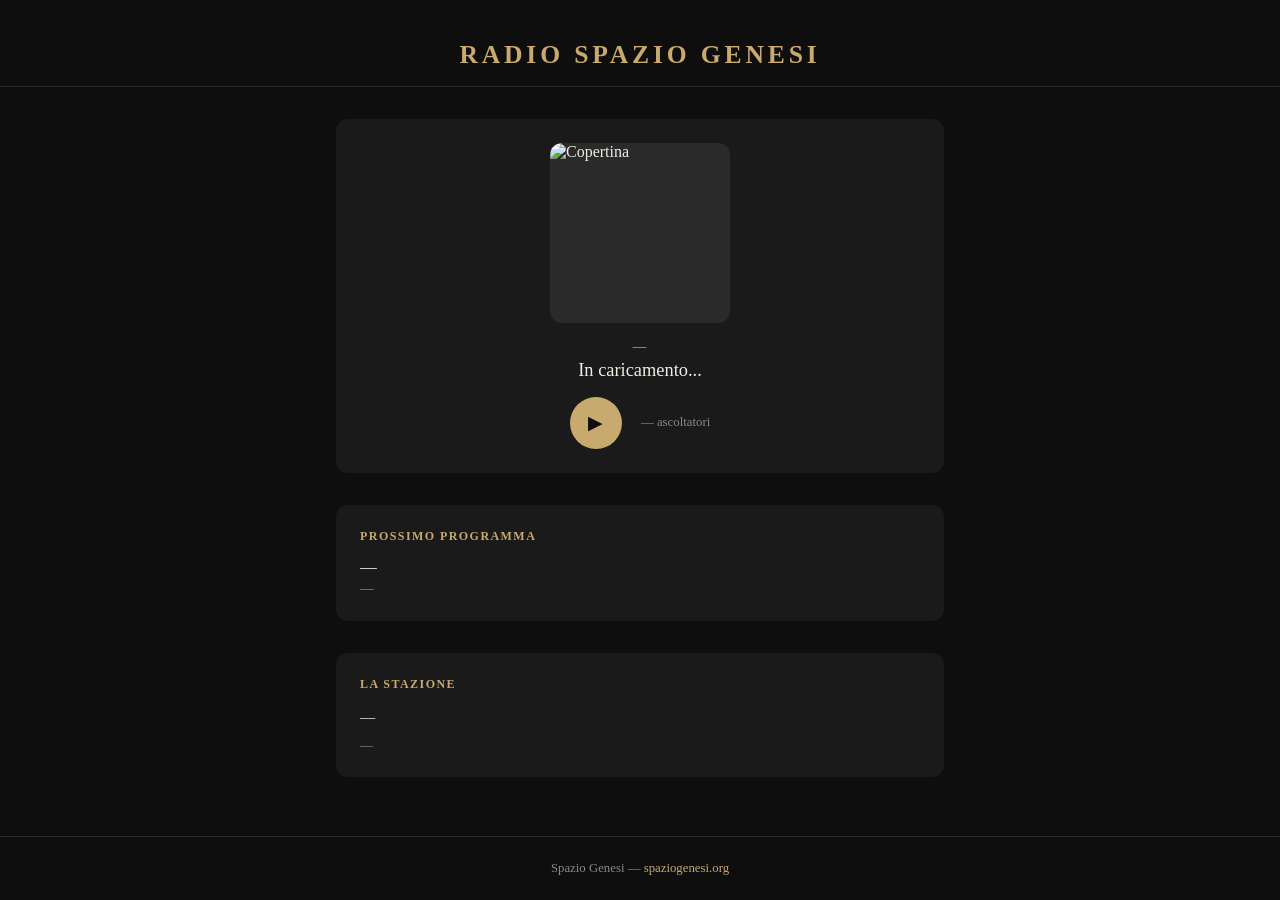
==== index.html @ ffcb0458 "Initial radio web player Static HTML/CSS/JS page for radio.spaziogenesi.org with live now-playing, s" ====
<!DOCTYPE html>
<html lang="it">
<head>
  <meta charset="UTF-8" />
  <meta name="viewport" content="width=device-width, initial-scale=1.0" />
  <title>Radio Spazio Genesi</title>
  <link rel="stylesheet" href="style.css" />
</head>
<body>

  <header>
    <h1>Radio Spazio Genesi</h1>
  </header>

  <main>

    <section id="player-section">
      <div id="artwork-wrapper">
        <img id="artwork" src="placeholder.svg" alt="Copertina" />
      </div>
      <div id="now-playing">
        <p id="np-artist">—</p>
        <p id="np-title">In caricamento...</p>
      </div>
      <div id="controls">
        <button id="play-btn" aria-label="Riproduci">&#9654;</button>
        <span id="listeners">— ascoltatori</span>
      </div>
      <audio id="audio" preload="none"></audio>
    </section>

    <section id="schedule-section">
      <h2>Prossimo programma</h2>
      <div id="next-show">
        <p id="show-name">—</p>
        <p id="show-time">—</p>
      </div>
    </section>

    <section id="info-section">
      <h2>La stazione</h2>
      <p id="station-description">—</p>
      <p id="station-genre">—</p>
    </section>

  </main>

  <footer>
    <p>Spazio Genesi &mdash; <a href="https://spaziogenesi.org" target="_blank">spaziogenesi.org</a></p>
  </footer>

  <script src="app.js"></script>
</body>
</html>
---- style.css ----
*, *::before, *::after {
  box-sizing: border-box;
  margin: 0;
  padding: 0;
}

:root {
  --bg: #0e0e0e;
  --surface: #1a1a1a;
  --accent: #c8a96e;
  --text: #f0ece4;
  --muted: #888;
  --radius: 12px;
}

body {
  background: var(--bg);
  color: var(--text);
  font-family: 'Georgia', serif;
  min-height: 100vh;
  display: flex;
  flex-direction: column;
}

header {
  text-align: center;
  padding: 2.5rem 1rem 1rem;
  border-bottom: 1px solid #2a2a2a;
}

header h1 {
  font-size: 1.6rem;
  letter-spacing: 0.15em;
  color: var(--accent);
  text-transform: uppercase;
}

main {
  flex: 1;
  max-width: 640px;
  width: 100%;
  margin: 0 auto;
  padding: 2rem 1rem;
  display: flex;
  flex-direction: column;
  gap: 2rem;
}

section {
  background: var(--surface);
  border-radius: var(--radius);
  padding: 1.5rem;
}

/* Player */
#player-section {
  display: flex;
  flex-direction: column;
  align-items: center;
  gap: 1rem;
}

#artwork-wrapper {
  width: 180px;
  height: 180px;
  border-radius: var(--radius);
  overflow: hidden;
  background: #2a2a2a;
}

#artwork {
  width: 100%;
  height: 100%;
  object-fit: cover;
}

#now-playing {
  text-align: center;
}

#np-artist {
  color: var(--accent);
  font-size: 0.85rem;
  letter-spacing: 0.08em;
  text-transform: uppercase;
  margin-bottom: 0.3rem;
}

#np-title {
  font-size: 1.15rem;
}

#controls {
  display: flex;
  align-items: center;
  gap: 1.2rem;
}

#play-btn {
  background: var(--accent);
  color: #0e0e0e;
  border: none;
  width: 52px;
  height: 52px;
  border-radius: 50%;
  font-size: 1.2rem;
  cursor: pointer;
  display: flex;
  align-items: center;
  justify-content: center;
  transition: opacity 0.2s;
}

#play-btn:hover {
  opacity: 0.85;
}

#listeners {
  font-size: 0.8rem;
  color: var(--muted);
}

/* Schedule */
#schedule-section h2,
#info-section h2 {
  font-size: 0.75rem;
  letter-spacing: 0.12em;
  text-transform: uppercase;
  color: var(--accent);
  margin-bottom: 0.8rem;
}

#show-name {
  font-size: 1.05rem;
  margin-bottom: 0.3rem;
}

#show-time {
  font-size: 0.85rem;
  color: var(--muted);
}

/* Info */
#station-description {
  font-size: 0.95rem;
  line-height: 1.6;
  margin-bottom: 0.5rem;
}

#station-genre {
  font-size: 0.8rem;
  color: var(--muted);
}

footer {
  text-align: center;
  padding: 1.5rem 1rem;
  font-size: 0.8rem;
  color: var(--muted);
  border-top: 1px solid #2a2a2a;
}

footer a {
  color: var(--accent);
  text-decoration: none;
}
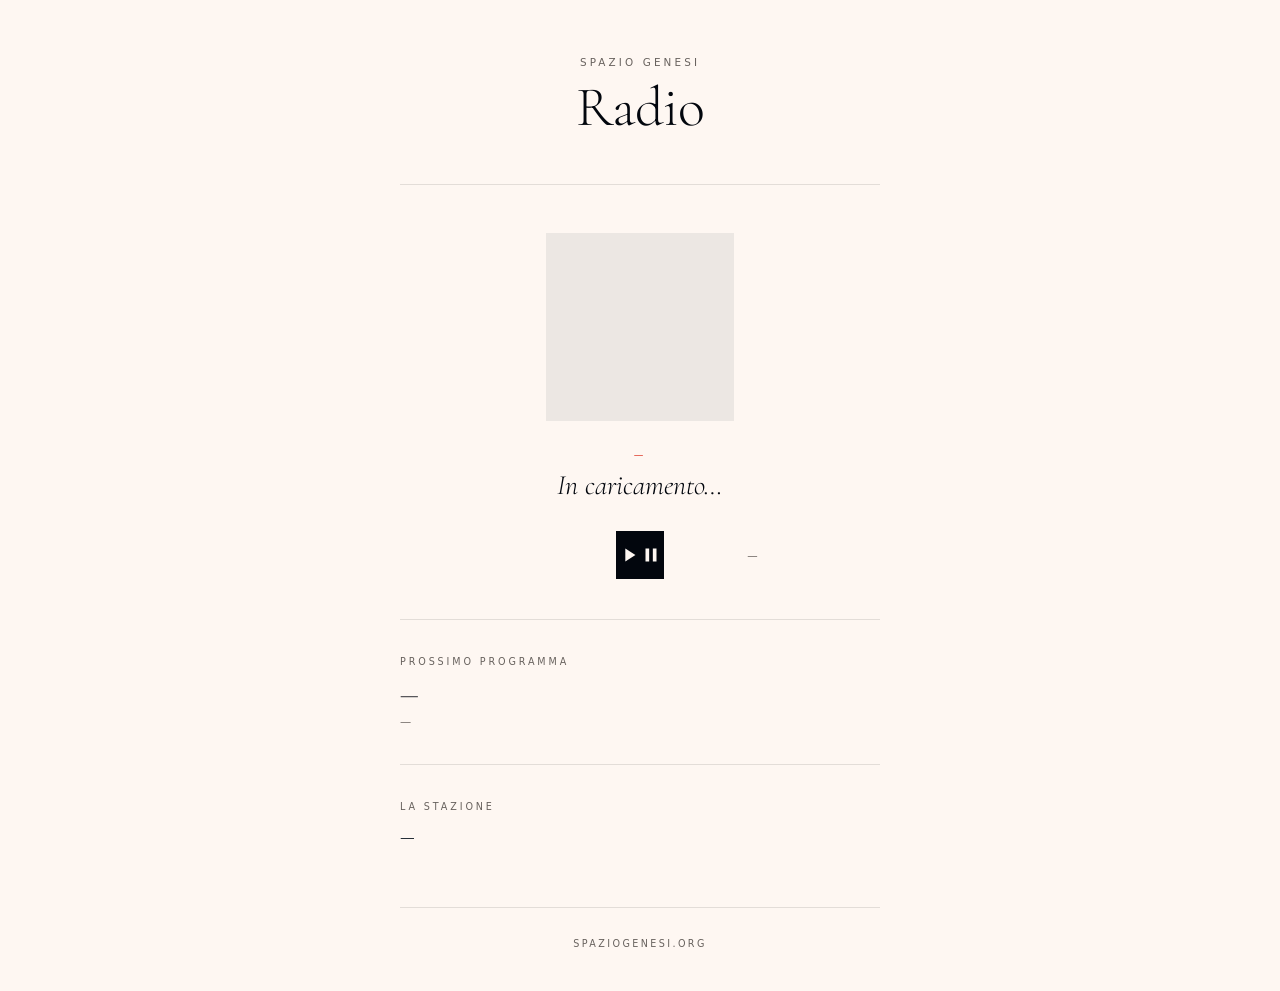
==== commit 49abb4d8: "Redesign: light theme aligned with spaziogenesi.org identity Cormorant Garamond 300, warm off-white " ====
--- a/index.html
+++ b/index.html
@@ -4,49 +4,67 @@
   <meta charset="UTF-8" />
   <meta name="viewport" content="width=device-width, initial-scale=1.0" />
   <title>Radio Spazio Genesi</title>
+  <meta name="description" content="Radio Spazio Genesi — arte, cultura, trasmissione." />
+  <link rel="preconnect" href="https://fonts.googleapis.com" />
+  <link rel="preconnect" href="https://fonts.gstatic.com" crossorigin />
+  <link href="https://fonts.googleapis.com/css2?family=Cormorant+Garamond:ital,wght@0,300;1,300&display=swap" rel="stylesheet" />
   <link rel="stylesheet" href="style.css" />
 </head>
 <body>
 
   <header>
-    <h1>Radio Spazio Genesi</h1>
+    <span class="station-eyebrow">Spazio Genesi</span>
+    <h1>Radio</h1>
   </header>
 
   <main>
 
     <section id="player-section">
       <div id="artwork-wrapper">
-        <img id="artwork" src="placeholder.svg" alt="Copertina" />
+        <img id="artwork" src="" alt="Copertina" />
+        <div id="artwork-placeholder" aria-hidden="true"></div>
       </div>
-      <div id="now-playing">
+
+      <div id="meta">
         <p id="np-artist">—</p>
-        <p id="np-title">In caricamento...</p>
+        <p id="np-title">In caricamento…</p>
       </div>
+
       <div id="controls">
-        <button id="play-btn" aria-label="Riproduci">&#9654;</button>
-        <span id="listeners">— ascoltatori</span>
+        <div id="on-air" aria-live="polite">
+          <span id="on-air-dot"></span>
+          <span id="on-air-label">IN ONDA</span>
+        </div>
+        <button id="play-btn" aria-label="Riproduci">
+          <svg id="icon-play" viewBox="0 0 24 24" fill="currentColor" width="22" height="22"><path d="M8 5v14l11-7z"/></svg>
+          <svg id="icon-pause" viewBox="0 0 24 24" fill="currentColor" width="22" height="22" hidden><path d="M6 19h4V5H6v14zm8-14v14h4V5h-4z"/></svg>
+        </button>
+        <span id="listeners" class="mono">—</span>
       </div>
+
       <audio id="audio" preload="none"></audio>
     </section>
 
+    <div class="divider"></div>
+
     <section id="schedule-section">
-      <h2>Prossimo programma</h2>
-      <div id="next-show">
-        <p id="show-name">—</p>
-        <p id="show-time">—</p>
-      </div>
+      <span class="section-label">Prossimo programma</span>
+      <p id="show-name">—</p>
+      <p id="show-time" class="mono">—</p>
     </section>
 
+    <div class="divider"></div>
+
     <section id="info-section">
-      <h2>La stazione</h2>
+      <span class="section-label">La stazione</span>
       <p id="station-description">—</p>
-      <p id="station-genre">—</p>
+      <p id="station-genre" class="mono"></p>
     </section>
 
   </main>
 
   <footer>
-    <p>Spazio Genesi &mdash; <a href="https://spaziogenesi.org" target="_blank">spaziogenesi.org</a></p>
+    <a href="https://spaziogenesi.org" target="_blank" rel="noopener">spaziogenesi.org</a>
   </footer>
 
   <script src="app.js"></script>
--- a/style.css
+++ b/style.css
@@ -5,162 +5,295 @@
 }
 
 :root {
-  --bg: #0e0e0e;
-  --surface: #1a1a1a;
-  --accent: #c8a96e;
-  --text: #f0ece4;
-  --muted: #888;
-  --radius: 12px;
+  --background: oklch(98% .01 60);
+  --foreground: oklch(12% .02 250);
+  --accent: oklch(60% .2 30);
+  --border: oklch(90% .01 60);
+  --card: oklch(99% .005 0);
+  --muted: oklch(93% .008 60);
+  --muted-foreground: oklch(50% .01 60);
+  --red: #C8392B;
 }
 
 body {
-  background: var(--bg);
-  color: var(--text);
-  font-family: 'Georgia', serif;
+  background-color: var(--background);
+  color: var(--foreground);
+  font-family: ui-sans-serif, system-ui, sans-serif;
+  font-size: 16px;
   min-height: 100vh;
   display: flex;
   flex-direction: column;
-}
+  align-items: center;
+  padding: 0 1.25rem;
+}
+
+/* ── Header ── */
 
 header {
+  width: 100%;
+  max-width: 480px;
+  padding: 3.5rem 0 3rem;
   text-align: center;
-  padding: 2.5rem 1rem 1rem;
-  border-bottom: 1px solid #2a2a2a;
+  border-bottom: 1px solid var(--border);
+}
+
+.station-eyebrow {
+  display: block;
+  font-size: 0.65rem;
+  letter-spacing: 0.3em;
+  text-transform: uppercase;
+  color: var(--muted-foreground);
+  margin-bottom: 0.6rem;
 }
 
 header h1 {
-  font-size: 1.6rem;
-  letter-spacing: 0.15em;
-  color: var(--accent);
-  text-transform: uppercase;
-}
+  font-family: "Cormorant Garamond", Georgia, serif;
+  font-weight: 300;
+  font-size: clamp(2.5rem, 5vw, 3.5rem);
+  line-height: 1.05;
+  letter-spacing: -0.01em;
+  color: var(--foreground);
+}
+
+/* ── Main ── */
 
 main {
+  width: 100%;
+  max-width: 480px;
   flex: 1;
-  max-width: 640px;
-  width: 100%;
-  margin: 0 auto;
-  padding: 2rem 1rem;
   display: flex;
   flex-direction: column;
-  gap: 2rem;
-}
-
-section {
-  background: var(--surface);
-  border-radius: var(--radius);
-  padding: 1.5rem;
-}
-
-/* Player */
+}
+
+.divider {
+  border: none;
+  border-top: 1px solid var(--border);
+}
+
+/* ── Player ── */
+
 #player-section {
+  padding: 3rem 0 2.5rem;
   display: flex;
   flex-direction: column;
   align-items: center;
-  gap: 1rem;
+  gap: 1.75rem;
 }
 
 #artwork-wrapper {
-  width: 180px;
-  height: 180px;
-  border-radius: var(--radius);
-  overflow: hidden;
-  background: #2a2a2a;
+  position: relative;
+  width: 188px;
+  height: 188px;
+  background: var(--muted);
+  flex-shrink: 0;
 }
 
 #artwork {
   width: 100%;
   height: 100%;
   object-fit: cover;
-}
-
-#now-playing {
+  display: block;
+  opacity: 0;
+  transition: opacity 0.5s ease;
+}
+
+#artwork.loaded {
+  opacity: 1;
+}
+
+#artwork-placeholder {
+  position: absolute;
+  inset: 0;
+  background: var(--muted);
+}
+
+#artwork.loaded ~ #artwork-placeholder {
+  display: none;
+}
+
+#meta {
   text-align: center;
+  max-width: 360px;
 }
 
 #np-artist {
+  font-size: 0.6rem;
+  letter-spacing: 0.28em;
+  text-transform: uppercase;
   color: var(--accent);
-  font-size: 0.85rem;
-  letter-spacing: 0.08em;
-  text-transform: uppercase;
-  margin-bottom: 0.3rem;
+  margin-bottom: 0.5rem;
 }
 
 #np-title {
-  font-size: 1.15rem;
+  font-family: "Cormorant Garamond", Georgia, serif;
+  font-weight: 300;
+  font-style: italic;
+  font-size: clamp(1.4rem, 3vw, 1.75rem);
+  line-height: 1.25;
+  color: var(--foreground);
 }
 
 #controls {
   display: flex;
   align-items: center;
-  gap: 1.2rem;
+  gap: 1.5rem;
+}
+
+#on-air {
+  display: flex;
+  align-items: center;
+  gap: 0.4rem;
+  opacity: 0;
+  transition: opacity 0.4s;
+  min-width: 70px;
+}
+
+#on-air.visible {
+  opacity: 1;
+}
+
+#on-air-dot {
+  width: 6px;
+  height: 6px;
+  border-radius: 50%;
+  background: var(--red);
+  flex-shrink: 0;
+}
+
+#on-air.visible #on-air-dot {
+  animation: pulse 2s ease-in-out infinite;
+}
+
+@keyframes pulse {
+  0%, 100% { opacity: 1; }
+  50% { opacity: 0.2; }
+}
+
+#on-air-label {
+  font-size: 0.55rem;
+  letter-spacing: 0.22em;
+  text-transform: uppercase;
+  color: var(--red);
 }
 
 #play-btn {
+  background: var(--foreground);
+  color: var(--background);
+  border: none;
+  width: 48px;
+  height: 48px;
+  display: flex;
+  align-items: center;
+  justify-content: center;
+  cursor: pointer;
+  transition: background 0.15s;
+  flex-shrink: 0;
+}
+
+#play-btn:hover {
   background: var(--accent);
-  color: #0e0e0e;
-  border: none;
-  width: 52px;
-  height: 52px;
-  border-radius: 50%;
-  font-size: 1.2rem;
-  cursor: pointer;
-  display: flex;
-  align-items: center;
-  justify-content: center;
-  transition: opacity 0.2s;
-}
-
-#play-btn:hover {
-  opacity: 0.85;
+}
+
+#play-btn:focus-visible {
+  outline: 2px solid var(--accent);
+  outline-offset: 3px;
 }
 
 #listeners {
-  font-size: 0.8rem;
-  color: var(--muted);
-}
-
-/* Schedule */
-#schedule-section h2,
-#info-section h2 {
-  font-size: 0.75rem;
-  letter-spacing: 0.12em;
-  text-transform: uppercase;
+  font-size: 0.65rem;
+  color: var(--muted-foreground);
+  min-width: 70px;
+  text-align: right;
+  letter-spacing: 0.04em;
+}
+
+/* ── Schedule ── */
+
+#schedule-section {
+  padding: 2.25rem 0;
+}
+
+#schedule-section .section-label {
+  margin-bottom: 0.75rem;
+}
+
+#show-name {
+  font-family: "Cormorant Garamond", Georgia, serif;
+  font-weight: 300;
+  font-size: 1.4rem;
+  line-height: 1.3;
+  margin-bottom: 0.4rem;
+}
+
+#show-time {
+  font-size: 0.7rem;
+  color: var(--muted-foreground);
+  letter-spacing: 0.1em;
+}
+
+/* ── Info ── */
+
+#info-section {
+  padding: 2.25rem 0 3rem;
+}
+
+#info-section .section-label {
+  margin-bottom: 0.75rem;
+}
+
+#station-description {
+  font-size: 0.92rem;
+  line-height: 1.7;
+  color: oklch(30% .02 250);
+  margin-bottom: 0.6rem;
+}
+
+#station-genre {
+  font-size: 0.6rem;
+  letter-spacing: 0.2em;
+  text-transform: uppercase;
+  color: var(--muted-foreground);
+}
+
+/* ── Section labels ── */
+
+.section-label {
+  display: block;
+  font-size: 0.6rem;
+  letter-spacing: 0.3em;
+  text-transform: uppercase;
+  color: var(--muted-foreground);
+}
+
+/* ── Footer ── */
+
+footer {
+  width: 100%;
+  max-width: 480px;
+  padding: 1.5rem 0 2.5rem;
+  border-top: 1px solid var(--border);
+  text-align: center;
+}
+
+footer a {
+  font-size: 0.6rem;
+  letter-spacing: 0.25em;
+  text-transform: uppercase;
+  color: var(--muted-foreground);
+  text-decoration: none;
+}
+
+footer a:hover {
   color: var(--accent);
-  margin-bottom: 0.8rem;
-}
-
-#show-name {
-  font-size: 1.05rem;
-  margin-bottom: 0.3rem;
-}
-
-#show-time {
-  font-size: 0.85rem;
-  color: var(--muted);
-}
-
-/* Info */
-#station-description {
-  font-size: 0.95rem;
-  line-height: 1.6;
-  margin-bottom: 0.5rem;
-}
-
-#station-genre {
-  font-size: 0.8rem;
-  color: var(--muted);
-}
-
-footer {
-  text-align: center;
-  padding: 1.5rem 1rem;
-  font-size: 0.8rem;
-  color: var(--muted);
-  border-top: 1px solid #2a2a2a;
-}
-
-footer a {
-  color: var(--accent);
-  text-decoration: none;
-}
+}
+
+/* ── Responsive ── */
+
+@media (max-width: 480px) {
+  #artwork-wrapper { width: 156px; height: 156px; }
+}
+
+@media (prefers-reduced-motion: reduce) {
+  #on-air-dot { animation: none !important; }
+  #artwork { transition: none; }
+}
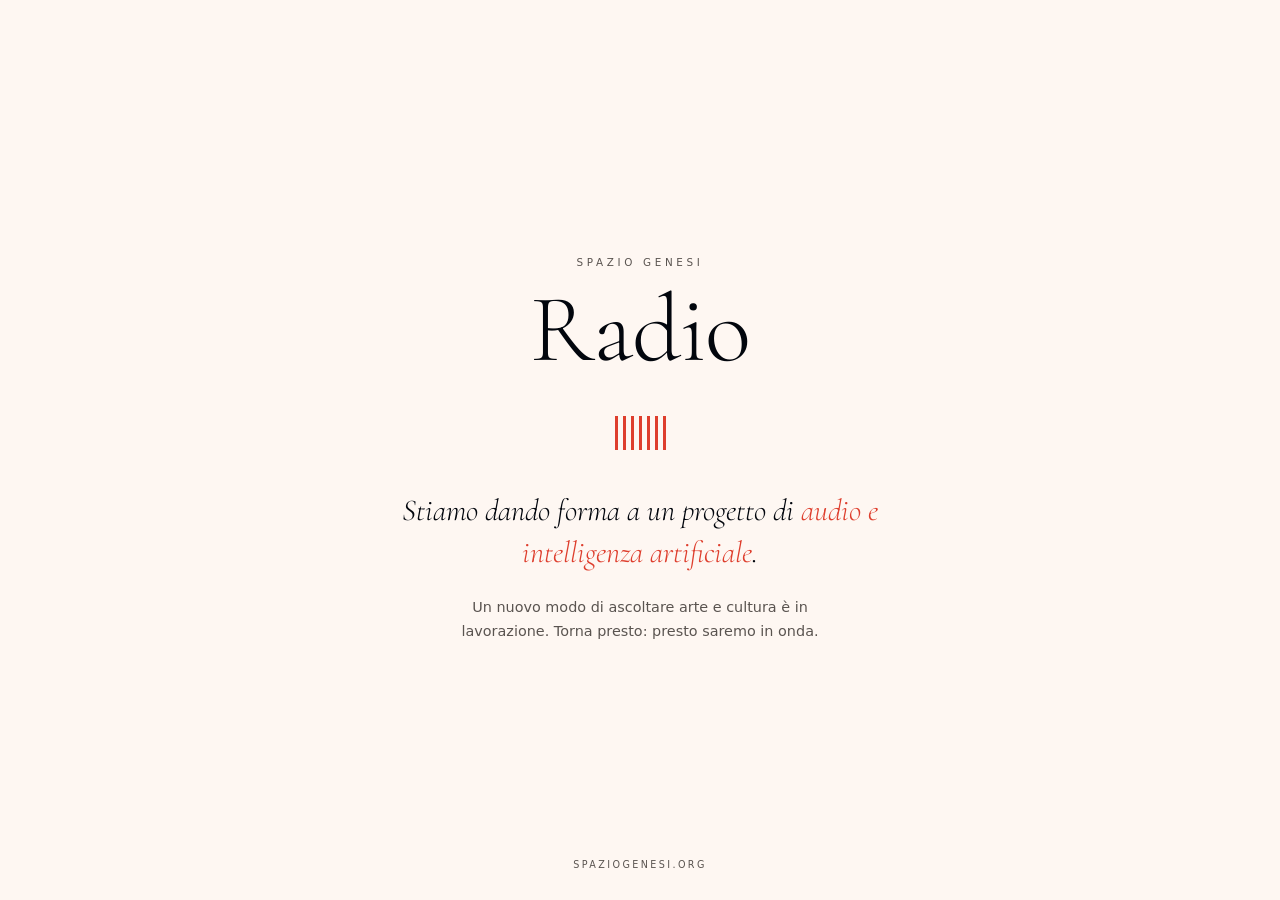
==== commit 2710eb3d: "Replace home with coming-soon splash, preserve player as player.html Home now shows a no-player spla" ====
--- a/index.html
+++ b/index.html
@@ -3,70 +3,147 @@
 <head>
   <meta charset="UTF-8" />
   <meta name="viewport" content="width=device-width, initial-scale=1.0" />
-  <title>Radio Spazio Genesi</title>
-  <meta name="description" content="Radio Spazio Genesi — arte, cultura, trasmissione." />
+  <title>Radio Spazio Genesi — In arrivo</title>
+  <meta name="description" content="Spazio Genesi sta lavorando a un nuovo progetto di audio e intelligenza artificiale." />
+  <meta name="robots" content="noindex" />
   <link rel="preconnect" href="https://fonts.googleapis.com" />
   <link rel="preconnect" href="https://fonts.gstatic.com" crossorigin />
   <link href="https://fonts.googleapis.com/css2?family=Cormorant+Garamond:ital,wght@0,300;1,300&display=swap" rel="stylesheet" />
-  <link rel="stylesheet" href="style.css" />
+  <style>
+    *, *::before, *::after { box-sizing: border-box; margin: 0; padding: 0; }
+
+    :root {
+      --background: oklch(98% .01 60);
+      --foreground: oklch(12% .02 250);
+      --accent: oklch(60% .2 30);
+      --border: oklch(90% .01 60);
+      --muted-foreground: oklch(45% .01 60);
+    }
+
+    body {
+      background-color: var(--background);
+      color: var(--foreground);
+      font-family: ui-sans-serif, system-ui, sans-serif;
+      min-height: 100vh;
+      display: flex;
+      flex-direction: column;
+      align-items: center;
+      justify-content: center;
+      text-align: center;
+      padding: 2rem 1.5rem;
+    }
+
+    main {
+      max-width: 540px;
+      display: flex;
+      flex-direction: column;
+      align-items: center;
+    }
+
+    .eyebrow {
+      font-size: 0.65rem;
+      letter-spacing: 0.35em;
+      text-transform: uppercase;
+      color: var(--muted-foreground);
+      margin-bottom: 1rem;
+    }
+
+    h1 {
+      font-family: "Cormorant Garamond", Georgia, serif;
+      font-weight: 300;
+      font-size: clamp(3.5rem, 12vw, 6rem);
+      line-height: 0.95;
+      letter-spacing: -0.01em;
+    }
+
+    /* Signature: barre audio che "respirano" — l'attesa di un suono che arriverà */
+    .bars {
+      display: flex;
+      align-items: flex-end;
+      gap: 5px;
+      height: 34px;
+      margin: 2.5rem 0;
+    }
+
+    .bars span {
+      width: 3px;
+      background: var(--accent);
+      height: 100%;
+      transform-origin: bottom;
+      animation: breathe 2.4s ease-in-out infinite;
+    }
+
+    .bars span:nth-child(1) { animation-delay: 0s;    }
+    .bars span:nth-child(2) { animation-delay: 0.2s;  }
+    .bars span:nth-child(3) { animation-delay: 0.4s;  }
+    .bars span:nth-child(4) { animation-delay: 0.6s;  }
+    .bars span:nth-child(5) { animation-delay: 0.3s;  }
+    .bars span:nth-child(6) { animation-delay: 0.5s;  }
+    .bars span:nth-child(7) { animation-delay: 0.1s;  }
+
+    @keyframes breathe {
+      0%, 100% { transform: scaleY(0.18); opacity: 0.5; }
+      50%      { transform: scaleY(1);    opacity: 1;   }
+    }
+
+    .lead {
+      font-family: "Cormorant Garamond", Georgia, serif;
+      font-weight: 300;
+      font-style: italic;
+      font-size: clamp(1.4rem, 4vw, 1.9rem);
+      line-height: 1.4;
+      margin-bottom: 1.25rem;
+    }
+
+    .lead em { color: var(--accent); font-style: italic; }
+
+    .note {
+      font-size: 0.9rem;
+      line-height: 1.7;
+      color: var(--muted-foreground);
+      max-width: 400px;
+    }
+
+    footer {
+      position: fixed;
+      bottom: 1.75rem;
+      left: 0;
+      right: 0;
+      text-align: center;
+    }
+
+    footer a {
+      font-size: 0.6rem;
+      letter-spacing: 0.25em;
+      text-transform: uppercase;
+      color: var(--muted-foreground);
+      text-decoration: none;
+    }
+
+    footer a:hover { color: var(--accent); }
+
+    @media (prefers-reduced-motion: reduce) {
+      .bars span { animation: none; transform: scaleY(0.4); opacity: 0.7; }
+    }
+  </style>
 </head>
 <body>
 
-  <header>
-    <span class="station-eyebrow">Spazio Genesi</span>
+  <main>
+    <span class="eyebrow">Spazio Genesi</span>
     <h1>Radio</h1>
-  </header>
 
-  <main>
+    <div class="bars" aria-hidden="true">
+      <span></span><span></span><span></span><span></span><span></span><span></span><span></span>
+    </div>
 
-    <section id="player-section">
-      <div id="artwork-wrapper">
-        <img id="artwork" src="" alt="Copertina" />
-        <div id="artwork-placeholder" aria-hidden="true"></div>
-      </div>
-
-      <div id="meta">
-        <p id="np-artist">—</p>
-        <p id="np-title">In caricamento…</p>
-      </div>
-
-      <div id="controls">
-        <div id="on-air" aria-live="polite">
-          <span id="on-air-dot"></span>
-          <span id="on-air-label">IN ONDA</span>
-        </div>
-        <button id="play-btn" aria-label="Riproduci">
-          <svg id="icon-play" viewBox="0 0 24 24" fill="currentColor" width="22" height="22"><path d="M8 5v14l11-7z"/></svg>
-          <svg id="icon-pause" viewBox="0 0 24 24" fill="currentColor" width="22" height="22" hidden><path d="M6 19h4V5H6v14zm8-14v14h4V5h-4z"/></svg>
-        </button>
-        <span id="listeners" class="mono">—</span>
-      </div>
-
-      <audio id="audio" preload="none"></audio>
-    </section>
-
-    <div class="divider"></div>
-
-    <section id="schedule-section">
-      <span class="section-label">Prossimo programma</span>
-      <p id="show-name">—</p>
-      <p id="show-time" class="mono">—</p>
-    </section>
-
-    <div class="divider"></div>
-
-    <section id="info-section">
-      <span class="section-label">La stazione</span>
-      <p id="station-description">—</p>
-      <p id="station-genre" class="mono"></p>
-    </section>
-
+    <p class="lead">Stiamo dando forma a un progetto di <em>audio e intelligenza artificiale</em>.</p>
+    <p class="note">Un nuovo modo di ascoltare arte e cultura è in lavorazione. Torna presto: presto saremo in onda.</p>
   </main>
 
   <footer>
     <a href="https://spaziogenesi.org" target="_blank" rel="noopener">spaziogenesi.org</a>
   </footer>
 
-  <script src="app.js"></script>
 </body>
 </html>
